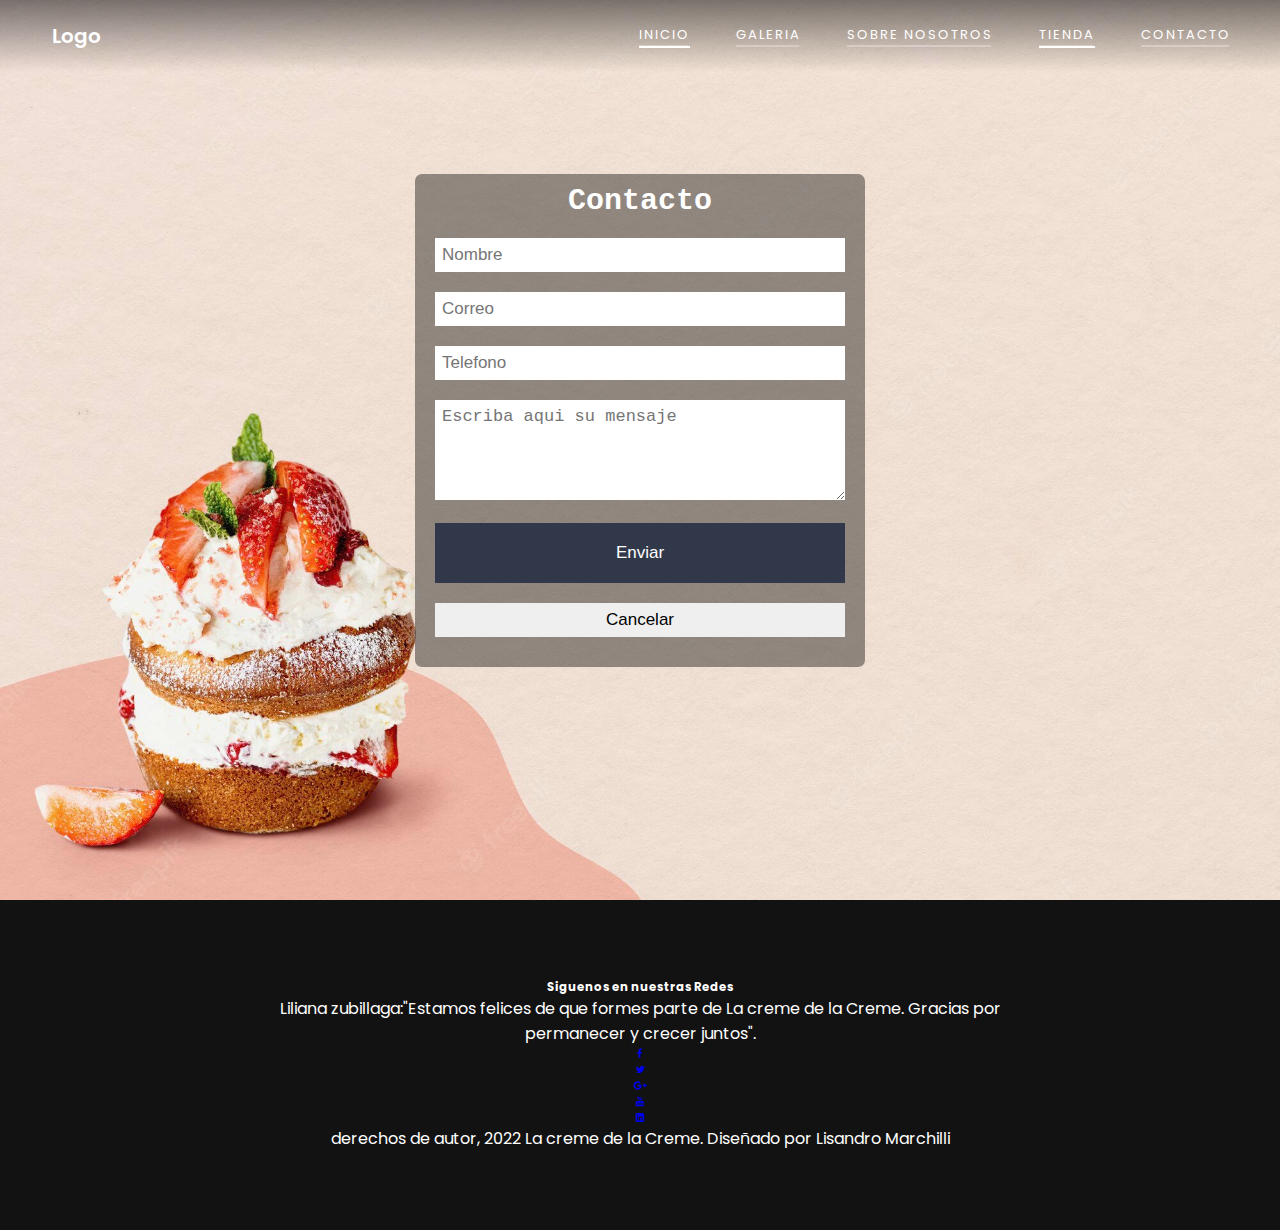
==== paginas/contacto.html @ b9be2d2a "agrego todos los archivos al repositorio" ====
<!DOCTYPE html>
<html lang="es">
<head>
    <meta charset="UTF-8">
    <meta http-equiv="X-UA-Compatible" content="IE=edge">
    <meta name="viewport" content="width=device-width, initial-scale=1.0">
    <link rel="stylesheet" href="https://cdnjs.cloudflare.com/ajax/libs/font-awesome/5.11.2/css/all.min.css"> <!--libreria iconos-->
    <link rel="stylesheet" href="https://cdnjs.cloudflare.com/ajax/libs/font-awesome/4.7.0/css/font-awesome.min.css" />
    <link rel="stylesheet" href="/css/estilo.css"> <!--ubicacion hoja de estilos-->
    <!--favicon-->
    <link rel="icon" href="/favicon/favicon.ico">
  
    <title>contacto|La Creme</title>
</head>
<body >
    <header><!--cabecera-->
        <div class="container">
            <nav class="nav">
                <div class="menu-toggle">
                    <i class="fas fa-bars"></i>
                    <i class="fas fa-times"></i>

                </div>
                <a href="/index.html" class="logo">Logo</a>
                <ul class="nav-list"> 
                    <li>
                        <li class="nav-item">
                            <a href="/index.html" class="nav-link active">Inicio</a>
                        </li>
                    </li>
                    
                    

                        <li>
                            <li class="nav-item">
                                <a href="/paginas/galeria.html" class="nav-link">Galeria</a>
                            </li>
                        </li>

                        <li>
                            <li class="nav-item">
                                <a href="/paginas/nosotros.html" class="nav-link">Sobre Nosotros</a>
                            </li>
                        </li>

                        <li>
                            <li class="nav-item">
                                <a href="/paginas/tienda.html" class="nav-link active">Tienda</a>
                            </li>
                        </li>

                        <li>
                            <li class="nav-item">
                                <a href="/paginas/contacto.html" class="nav-link">Contacto</a>
                            </li>
                        </li>
                    
                </ul>
            </nav>

        </div>
    </header>


    <!--menu contacto-->
    <div id="fondogal">
        <form action="" id="editcontacto">
            <h2 id="cont">Contacto</h2>
            <input type="text" name="nombre" placeholder="Nombre">
            <input type="text" name="correo" placeholder="Correo">
            <input type="text" name="telefono" placeholder="Telefono">
            <textarea name="mensaje" placeholder="Escriba aqui su mensaje"></textarea>
            <input type="button" value="Enviar" id="botoncont">
            <input type="reset" value="Cancelar">
        </form>
    </div>
    <!--fin contacto-->

    <!--pie de pagina-->

<footer>
    <div class="footer-content">
        <h3>Siguenos en nuestras Redes</h3>
        <p> Liliana zubillaga:"Estamos felices de que formes parte de La creme de la Creme. Gracias por permanecer y crecer juntos".</p>
        <ul class="socials">
            <li><a href="#"><i class="fa fa-facebook"></i></a></li>
            <li><a href="#"><i class="fa fa-twitter"></i></a></li>
            <li><a href="#"><i class="fa fa-google-plus"></i></a></li>
            <li><a href="#"><i class="fa fa-youtube"></i></a></li>
            <li><a href="#"><i class="fa fa-linkedin-square"></i></a></li>
        </ul>
    </div>
    <div class="footer-bottom">
        <p>derechos de autor, 2022 La creme de la Creme. Diseñado por <span>Lisandro Marchilli</span></p>
    </div>

</footer>
</body>
</html>
---- css/estilo.css ----
/*fuente*/
@import url('https://fonts.googleapis.com/css2?family=Poppins:ital,wght@0,200;0,300;0,400;0,500;0,600;1,200;1,300;1,400&display=swap');

/*Agregando css a la hoja de estilo html*/
/* estilos Globales*/
*,
*::before,
*::after {
    margin: 0;
    padding: 0;
    box-sizing: border-box;
}

html {
    font-family: 'Poppins', sans-serif; /*fuente texto*/
    font-size: 10px;
    color: #000;
    scroll-behavior: smooth; /*cambio transicion*/
}

body {
    overflow-x: hidden; /*corta el contenido para que no sobresalga de un contenedor*/
}

section {
    padding: 3.9rem 0;
    overflow: hidden;
}

img {
    width: 100%;
    max-width: 100%;
}

a {
    text-decoration: none; /*decoracion (linea sobre el texto no incluir*/
}

p {
    font-size: 1.6rem; /*tamaño texto*/
}

.container {
    width: 100%;
    max-width: 122.5rem;
    margin:  0 auto;
    padding: 0 2.4rem;
}


header {
    width: 100%;
    position: absolute; /*no se mueve */
    top: 0;
    left: 0;
    z-index: 1; /*se colocar delante de cualquier elemento*/
    background-image: linear-gradient(to bottom, rgba(0,0,0,.5), transparent);
}

.nav {
    height: 7.2rem;
    display: flex;
    align-items: center;
    justify-content: center;
}

.menu-toggle {
    color: #fff;
    font-size: 2.2rem;
    position: absolute;
    top: 50%;
    transform: translateY(-50%); /*movil*/
    right: 2.5rem;
    cursor: pointer;/*no aparezca la mano*/
    z-index: 1500; /*posicione sobre los demas elementos*/
}

.x-no {
    display: none; /*no aparece la x*/
}

.nav-list {
    list-style: none; /*sin los puntitos*/
    position: fixed; /*posicion fija*/
    top: 0;
    left: 0;
    width: 80%;
    height: 100vh;
    background-color: #252525;
    padding: 4.4rem;
    display: flex;
    flex-direction: column;
    justify-content: space-around;
    z-index: 1250;
    transform: translateX(-100%);
    
   
}

.nav::before {
    content: '';
    position: fixed;
    top: 0;
    left: 0;
    width: 100vw;
    height: 100vh;
    background-color: rgba(0, 0, 0, .8);
    z-index: 1000;
    opacity: 0;
    transform: scale(0);
    transition: opacity .5s;

}

.open .fa-times {
    display: block;
}

.open .fa-bars {
    display: none;
}

.open .nav-list {
    transform: translateX(0); /*no es necesario pero en internet se agrega por las dudas para que los navegadores respeten*/
}
.open .nav::before{
    opacity: 1;   /*el valor de opacidad en 1 es el predeterminado */
    transform: scale(1); /*predeterminad*/
}

.logo {
    color: #fff;
    font-size: 2rem;
    font-weight: 600;
}

.nav-item {
    border-bottom: 2px solid rgba(255, 255, 255, .3);
}

.nav-link {
    display: block;
    color: #fff;
    text-transform: uppercase; /*mayuscula*/
    font-size: 1.6rem;
    letter-spacing: 2px;
    margin-right: -2px;
}

.nav-link:hover {
    color: #3bcc75; /*al pasar con el cursor*/
}

/*Hero*/


.hero {
    width: 100%;
    height: 70vh;
    background: url("../images/princip.jpg") center no-repeat; /*no se repita imagen*/
    background-size: cover; /*preserva su proporcion propia*/
    display: flex;  /*contenedor flexible*/
    align-items: center;
    text-align: center;
    
}

    

.h2-sub {
    font-size: 3rem;
    font-family: 'Poppins', sans-serif;
    color: #6D123D;
    font-weight: 600;
    line-height: .4;
}

.fil {
    text-transform: uppercase;
    font-size: 3rem;
}

.head {
    color: #6D123D;
    font-size: 3.7rem;
    font-family: 'Poppins', sans-serif;
    text-transform: uppercase;
    font-weight: 900;
    letter-spacing: .5rem;
}

.circle {
    font-size: 1.5rem;
    color: #8A0E49;
    margin: 0 1.6rem;
}

.he-des h5 {
    color: #fff;
    font-size: 1.4rem;
    font-weight: 100;
    text-transform: uppercase;
    margin-bottom: 1.2rem;
    letter-spacing: 3px;
    margin-right: -3px;
}

.btn {
    display: inline-block;
    text-transform: uppercase;
    letter-spacing: 2px;
    margin-right: -2px;
}

.cta-btn {
    font-size: 1.1rem;
    background-color: #ffc845;
    padding: 1.5rem 3rem;
    color: #fff;
    border-radius: .4rem;
}
.cta-btn:hover,
.cta-btn:focus {
    color: #fff;
    background-color: #3bcc75;
}


.global {
    text-align: center;
    margin-top: 3.9rem;
}

.dis-sto .global {
    margin-top: 6.9rem;
}

.global .circle {
    color: #8A0E49;
    margin: 2.4rem 0;
}

.hea-dark {
    color: #252525;
    letter-spacing: .7rem;
    margin-right: -.7rem;
}

.global .h2-sub {
    letter-spacing: -1px;
    line-height: .42;
}

.res-info {
    text-align: center;
}

.res-des {
    margin-bottom: 3rem;
}

.res-des p {
    line-height: 1.6;
    margin-bottom: 2.4rem
}


/*menu*/

.que-rico {
    background: url("../images/pasteles.jpg") center no-repeat;
    background-size: cover;  /*preserva su proporción propia*/
}

.bt {
    min-height: 65vh; /*altura minim q debe tener*/
    display: flex;
    align-items: center;
}


/*platillos*/
/*grid en index*/
.image-group {
    display: grid; /*cuadrícula de una sola columna(uno debajo de otro)*/
    grid-template-columns: repeat(2, 1fr);
    grid-gap: 1.5rem;
    
}




.disco .res-des {
    padding-top: 3rem;
    margin-bottom: 0;
}

.pb {
    background: url("../images/princip.jpg") center no-repeat;
    background-size: cover;
}


/*footer*/
footer {
    padding: 7.9rem 0;
    background-color: #121212;
    color: #fff;
    text-align: center;
    position: relative;
}

.footer-content {
    overflow: hidden; /*hace que el texto que sobresalga por encima del div no sea visible.*/
}

.footer-content h4 {
    font-size: 1.9rem;
    text-transform: uppercase;
    font-weight: 100;
    letter-spacing: 3px;
    margin-bottom: 3rem;
}

.footer-content .circle{
    margin: 2.4rem 0;
}

.footer-content-about {
    margin-bottom: 5.4rem;
}

.footer-content-about p {
    line-height: 2;
}

.social-icons {
    list-style: none;
    margin-bottom: 5.4rem;
    display: flex;
    justify-content: center;
}

.social-icons i {
    font-size: 2rem;
    color: #8A0E49;
    padding: .8rem 2rem;
    
}

.social-icons i:hover,
.social-icons i:focus {
    color: #ffc845;
}

.news-form {
    width: 100%;
    position: relative;
    display: flex;
    justify-content: center;

}

.news-input {
    width: 100%;
    max-width: 25rem;
    padding: 1rem;
    border-radius: .4rem;
}
.news-btn {
    background: transparent;
    border: none;
    color: #252525;
    cursor: pointer;
    font-size: 1.6rem;
    padding: 1px .6rem;
    position: absolute;
    top: 30%;
    margin-left: 20.5rem;
}

@media screen and (min-width: 900px) {

    section {
        padding: 7.9rem;
    }

    .menu-toggle {
        display: none;
    }

    .nav {
        justify-content: space-between;
    }

    .nav-list {
        position: initial;
        width: initial;
        height: initial;
        background-color: transparent;
        padding: 0;
        justify-content: initial;
        flex-direction: row;
        transform: initial;
        transition: initial;
    }

    .nav-item {
        margin: 0 2.4rem;
    }

    .nav-item:last-child {
        margin-right: 0;
    }

    .nav-link {
        font-size: 1.3rem;
    }

    .active {
        position: relative;
    }
    .active::before {
        content: '';
        position: absolute;
        width: 100%;
        height: 2px;
        background-color: #fff;
        left: 0;
        bottom: -3px;
    }

    .h2-sub {
        font-size: 3rem;
    }

    .fil {
        font-size: 3rem;
    }
    .head {
        font-size: 4.7rem;
        letter-spacing: .8rem;
    }

    .res-info {
        display: flex;
        align-items: center;
    }

    .res-info > div {
        flex: 1;
    }

    .pad-rig {
       /* padding-right: 0.50rem;*/
        box-shadow: 1px 10px 15px rgba(0,0,0,0.80);
        width: 100%;
        height: 100%;
        transition:  all 500ms ease;

    }

    .pad-rig:hover{
        transform: scale(1.2);
    }


    .footer-content {
        max-width: 77.5rem;
        margin: auto;
    }

    .footer-content-about {
        max-width: 51.3rem;
        margin:  0 auto 5.4rem;
    }

    .footer-div{
        display: flex;
        justify-content: space-between;
    }

    .social-media,
    .news-form {
        width: 100%;
        max-width: 27.3rem;
        margin: 0 1rem;
    }

   .news-btn {
       margin-left: 7.5rem;
   }
    
}
 /*se aplico flex con grid en el index*/
.fotos-tam {
    display: flex;
    grid-template-columns: repeat (1. 1fr);
    grid-auto-rows: 150px;
    padding: 20px;
    grid-gap: 10px;
    width: 100%;
}



.foto {
    height: 100px;
    width: 100px;
}


.cocina-foto{
    width: 100%;
    display: flex;

}

/*--------------------------------------------------------------------------------------*/
/*contacto*/
/*Agregando css a la hoja de estilo html*/
/*metodo grid*/
#fondogal{
    background-image: url(/images/contacto.jpg);
    background-size: 100vw 100vh;
    background-attachment: fixed;
    margin: 0;
    font-family: monospace;
    display: flex;
    justify-content: center;
    align-items: center;
    min-height: 100vh;
    display: grid;
    padding-bottom: 3em;
    
    

}

#editcontacto{
    width: 450px;
    margin: auto;
    background: rgba(0,0,0,0.4);
    padding: 10px 20px;
    box-sizing: border-box;
    margin-top: 20px;
    border-radius: 7px;
    margin-bottom: 50px;

}

#cont{
    color:#fff;
    text-align: center;
    margin: 0;
    font-size: 30px;
    margin-bottom: 20px;
}

input,textarea {
    width: 100%;
    margin-bottom: 20px;
    padding: 7px;
    box-sizing: border-box;
    font-size: 17px;
    border: none;
}

textarea{
    min-height: 100px;
    max-height: 200px;
    max-width: 100%;
}

#botoncont{
    background: #31384A;
    color: #fff;
    padding: 20px;

}

#boton:hover {
    cursor:pointer;
}

@media (max-width:480px) {
    form{
        width: 100%;
    }
}
/*-----------------------------------------------*/

/*tienda*/

@import url('https://fonts.googleapis.com/css2?family=Pacifico&display=swap');


.card{
 
  align-items: center;
  display: flex;
  justify-content: center;
  box-sizing: content-box;
  background-color: #f1e8e5;
}

.dentro-card{
   width: 600px;
   height: 500px;
   background:url(/images/tienda.jpg) center no-repeat  ;
   cursor: pointer;
   margin-top: 130px;
   margin-bottom: 100px;
   background-size: cover;
   padding: 20px;


}

.contenido,.menu{
    display:flex;
    justify-content: center;
    align-items: center;
    font-family: 'Pacifico', cursive;
   
  
 } 

 .contenido{
    font-size: 60px;
   
 }

 .menu{
    flex-wrap: wrap;
    flex-direction: column;
 
    
 }

 .contenido, .menu h3{
    font-size: 30px;
 }

 .contenido,.menu a{
    text-decoration: none;
    padding: 15px;
    margin-bottom: 5px;
    color: black;
    
 }

 .menu a:hover{
    text-decoration: line-through;
 }


.menu{
    transform: translatey(-220%);
    transition: all 0.5s;
}

.menu{
    overflow: hidden;
}

.dentro-card:hover .menu{
    transform:translatey(0);
}

/*------------------------------------------------------------*/

/*sobre nosotros*/
/*codigo para el grid*/

.sobre-nos{
    align-items: center;
    display: flex;
    justify-content: center;
    background-color: #f1e8e5;
  
  box-sizing: content-box;
}

.nosotros-nos{
    margin-top: 130px;
    margin-bottom: 100px;
    background-size: cover;
    padding: 20px;
    width: 600px;
    height: 500px;
}



.centrar-nos{
    text-align: center;

}

.imagen-nos{
    margin-top: 30px;
    margin-bottom: 30px;
}

/*----------------------------------------------------------*/
/*Galeria*/
/*en galeria se utilizo grid*/

.grid-item:hover{
    filter: opacity(0.9);
    transform: scale(1.04);
}

.grid-galeria{
    display: grid;
    grid-template-columns: repeat(auto-fill, minmax(250px, 1fr));
    grid-auto-rows: minmax(200px, auto);
    gap: 20px;
    padding: 20px;
    grid-auto-flow: dense;
    background-size: cover;
    background-position: center;
    background-repeat: no-repeat;
    place-content: center;
    margin-top: 100px;

}

@media (min-width: 600px){
.wide{
    grid-column: span 2;
}

.tall {
    grid-row: span 2;
}

}
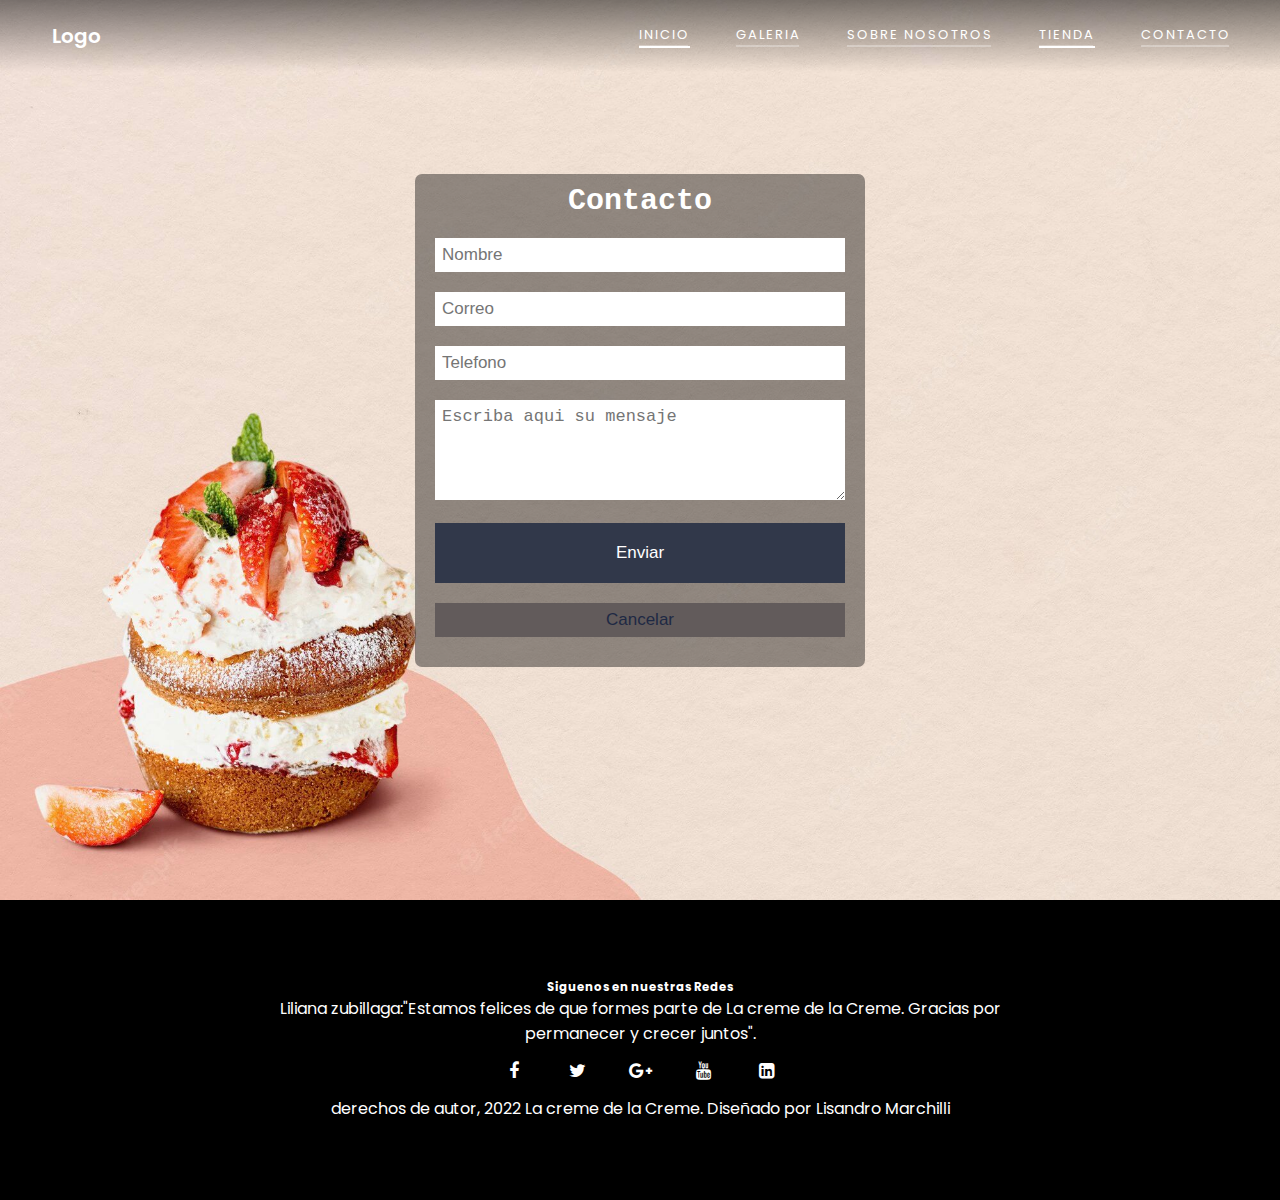
==== commit c008093f: "subiendo entregable sass ejercicio 2" ====
--- a/paginas/contacto.html
+++ b/paginas/contacto.html
@@ -6,7 +6,10 @@
     <meta name="viewport" content="width=device-width, initial-scale=1.0">
     <link rel="stylesheet" href="https://cdnjs.cloudflare.com/ajax/libs/font-awesome/5.11.2/css/all.min.css"> <!--libreria iconos-->
     <link rel="stylesheet" href="https://cdnjs.cloudflare.com/ajax/libs/font-awesome/4.7.0/css/font-awesome.min.css" />
-    <link rel="stylesheet" href="/css/estilo.css"> <!--ubicacion hoja de estilos-->
+    <link rel="stylesheet" href="/css/estilo.css"> 
+    <link rel="stylesheet" href="../scss/style.css">
+    <link rel="stylesheet" href="../scss/variable.css">
+    <!--ubicacion hoja de estilos-->
     <!--favicon-->
     <link rel="icon" href="/favicon/favicon.ico">
   
@@ -70,8 +73,8 @@
             <input type="text" name="correo" placeholder="Correo">
             <input type="text" name="telefono" placeholder="Telefono">
             <textarea name="mensaje" placeholder="Escriba aqui su mensaje"></textarea>
-            <input type="button" value="Enviar" id="botoncont">
-            <input type="reset" value="Cancelar">
+            <input type="button" value="Enviar" class="botoncont">
+            <input type="reset" class="botoncan social-icons" value="Cancelar">
         </form>
     </div>
     <!--fin contacto-->
@@ -83,11 +86,11 @@
         <h3>Siguenos en nuestras Redes</h3>
         <p> Liliana zubillaga:"Estamos felices de que formes parte de La creme de la Creme. Gracias por permanecer y crecer juntos".</p>
         <ul class="socials">
-            <li><a href="#"><i class="fa fa-facebook"></i></a></li>
-            <li><a href="#"><i class="fa fa-twitter"></i></a></li>
-            <li><a href="#"><i class="fa fa-google-plus"></i></a></li>
-            <li><a href="#"><i class="fa fa-youtube"></i></a></li>
-            <li><a href="#"><i class="fa fa-linkedin-square"></i></a></li>
+            <li><a href="#"><i class="fa fa-facebook social-icons"></i></a></li>
+            <li><a href="#"><i class="fa fa-twitter social-icons"></i></a></li>
+            <li><a href="#"><i class="fa fa-google-plus social-icons"></i></a></li>
+            <li><a href="#"><i class="fa fa-youtube social-icons"></i></a></li>
+            <li><a href="#"><i class="fa fa-linkedin-square social-icons"></i></a></li>
         </ul>
     </div>
     <div class="footer-bottom">
--- a/css/estilo.css
+++ b/css/estilo.css
@@ -19,6 +19,19 @@
     scroll-behavior: smooth; /*cambio transicion*/
 }
 
+
+
+
+.nav {
+    height: 7.2rem;
+    display: flex;
+    align-items: center;
+    justify-content: center;
+    }
+    
+
+
+
 body {
     overflow-x: hidden; /*corta el contenido para que no sobresalga de un contenedor*/
 }
@@ -41,44 +54,8 @@
     font-size: 1.6rem; /*tamaño texto*/
 }
 
-.container {
-    width: 100%;
-    max-width: 122.5rem;
-    margin:  0 auto;
-    padding: 0 2.4rem;
-}
-
-
-header {
-    width: 100%;
-    position: absolute; /*no se mueve */
-    top: 0;
-    left: 0;
-    z-index: 1; /*se colocar delante de cualquier elemento*/
-    background-image: linear-gradient(to bottom, rgba(0,0,0,.5), transparent);
-}
-
-.nav {
-    height: 7.2rem;
-    display: flex;
-    align-items: center;
-    justify-content: center;
-}
-
-.menu-toggle {
-    color: #fff;
-    font-size: 2.2rem;
-    position: absolute;
-    top: 50%;
-    transform: translateY(-50%); /*movil*/
-    right: 2.5rem;
-    cursor: pointer;/*no aparezca la mano*/
-    z-index: 1500; /*posicione sobre los demas elementos*/
-}
-
-.x-no {
-    display: none; /*no aparece la x*/
-}
+
+
 
 .nav-list {
     list-style: none; /*sin los puntitos*/
@@ -98,59 +75,9 @@
    
 }
 
-.nav::before {
-    content: '';
-    position: fixed;
-    top: 0;
-    left: 0;
-    width: 100vw;
-    height: 100vh;
-    background-color: rgba(0, 0, 0, .8);
-    z-index: 1000;
-    opacity: 0;
-    transform: scale(0);
-    transition: opacity .5s;
-
-}
-
-.open .fa-times {
-    display: block;
-}
-
-.open .fa-bars {
-    display: none;
-}
-
-.open .nav-list {
-    transform: translateX(0); /*no es necesario pero en internet se agrega por las dudas para que los navegadores respeten*/
-}
-.open .nav::before{
-    opacity: 1;   /*el valor de opacidad en 1 es el predeterminado */
-    transform: scale(1); /*predeterminad*/
-}
-
-.logo {
-    color: #fff;
-    font-size: 2rem;
-    font-weight: 600;
-}
-
-.nav-item {
-    border-bottom: 2px solid rgba(255, 255, 255, .3);
-}
-
-.nav-link {
-    display: block;
-    color: #fff;
-    text-transform: uppercase; /*mayuscula*/
-    font-size: 1.6rem;
-    letter-spacing: 2px;
-    margin-right: -2px;
-}
-
-.nav-link:hover {
-    color: #3bcc75; /*al pasar con el cursor*/
-}
+
+
+
 
 /*Hero*/
 
@@ -206,25 +133,6 @@
     margin-right: -3px;
 }
 
-.btn {
-    display: inline-block;
-    text-transform: uppercase;
-    letter-spacing: 2px;
-    margin-right: -2px;
-}
-
-.cta-btn {
-    font-size: 1.1rem;
-    background-color: #ffc845;
-    padding: 1.5rem 3rem;
-    color: #fff;
-    border-radius: .4rem;
-}
-.cta-btn:hover,
-.cta-btn:focus {
-    color: #fff;
-    background-color: #3bcc75;
-}
 
 
 .global {
@@ -303,57 +211,6 @@
 }
 
 
-/*footer*/
-footer {
-    padding: 7.9rem 0;
-    background-color: #121212;
-    color: #fff;
-    text-align: center;
-    position: relative;
-}
-
-.footer-content {
-    overflow: hidden; /*hace que el texto que sobresalga por encima del div no sea visible.*/
-}
-
-.footer-content h4 {
-    font-size: 1.9rem;
-    text-transform: uppercase;
-    font-weight: 100;
-    letter-spacing: 3px;
-    margin-bottom: 3rem;
-}
-
-.footer-content .circle{
-    margin: 2.4rem 0;
-}
-
-.footer-content-about {
-    margin-bottom: 5.4rem;
-}
-
-.footer-content-about p {
-    line-height: 2;
-}
-
-.social-icons {
-    list-style: none;
-    margin-bottom: 5.4rem;
-    display: flex;
-    justify-content: center;
-}
-
-.social-icons i {
-    font-size: 2rem;
-    color: #8A0E49;
-    padding: .8rem 2rem;
-    
-}
-
-.social-icons i:hover,
-.social-icons i:focus {
-    color: #ffc845;
-}
 
 .news-form {
     width: 100%;
@@ -415,9 +272,7 @@
         margin-right: 0;
     }
 
-    .nav-link {
-        font-size: 1.3rem;
-    }
+   
 
     .active {
         position: relative;
@@ -466,32 +321,6 @@
         transform: scale(1.2);
     }
 
-
-    .footer-content {
-        max-width: 77.5rem;
-        margin: auto;
-    }
-
-    .footer-content-about {
-        max-width: 51.3rem;
-        margin:  0 auto 5.4rem;
-    }
-
-    .footer-div{
-        display: flex;
-        justify-content: space-between;
-    }
-
-    .social-media,
-    .news-form {
-        width: 100%;
-        max-width: 27.3rem;
-        margin: 0 1rem;
-    }
-
-   .news-btn {
-       margin-left: 7.5rem;
-   }
     
 }
  /*se aplico flex con grid en el index*/
@@ -574,12 +403,7 @@
     max-width: 100%;
 }
 
-#botoncont{
-    background: #31384A;
-    color: #fff;
-    padding: 20px;
-
-}
+
 
 #boton:hover {
     cursor:pointer;
@@ -735,7 +559,7 @@
 }
 
 .tall {
-    grid-row: span 2;
+    grid-row: span 3;
 }
 
 }--- a/scss/style.css
+++ b/scss/style.css
@@ -0,0 +1,159 @@
+@charset "UTF-8";
+/*utilizado en la galeria de fotos -> galeria.html. la variable se encuentra en etilo.css columna 583*/
+/*utilizado  en _header.scss*/
+/*utilizado en contacto.html*/
+/*incluido en _button.scss*/
+header {
+  width: 100%;
+  position: absolute; /*no se mueve */
+  top: 0;
+  left: 0;
+  z-index: 1; /*se colocar delante de cualquier elemento*/
+  background-image: linear-gradient(to bottom, rgba(0, 0, 0, 0.5), transparent);
+}
+
+header p {
+  font-size: 1.6rem; /*tamaño texto*/
+}
+
+header a {
+  text-decoration: none; /*decoracion (linea sobre el texto no incluir*/
+}
+
+.container {
+  width: 100%;
+  max-width: 122.5rem;
+  margin: 0 auto;
+  padding: 0 2.4rem;
+}
+
+.menu-toggle {
+  color: #fff;
+  font-size: 2.2rem;
+  position: absolute;
+  top: 50%;
+  transform: translateY(-50%); /*movil*/
+  right: 2.5rem;
+  cursor: pointer; /*no aparezca la mano*/
+  z-index: 1500; /*posicione sobre los demas elementos*/
+}
+
+.x-no {
+  display: none; /*no aparece la x*/
+}
+
+.logo {
+  color: #fff;
+  font-size: 2rem;
+  font-weight: 600;
+}
+
+.nav::before {
+  content: "";
+  position: fixed;
+  top: 0;
+  left: 0;
+  width: 100vw;
+  height: 100vh;
+  background-color: rgba(0, 0, 0, 0.8);
+  z-index: 1000;
+  opacity: 0;
+  transform: scale(0);
+  transition: opacity 0.5s;
+}
+
+.open .fa-times {
+  display: block;
+}
+
+.open .fa-bars {
+  display: none;
+}
+
+.open .nav-list {
+  transform: translateX(0); /*no es necesario pero en internet se agrega por las dudas para que los navegadores respeten*/
+}
+
+.open .nav::before {
+  opacity: 1; /*el valor de opacidad en 1 es el predeterminado */
+  transform: scale(1); /*predeterminad*/
+}
+
+.nav-item {
+  border-bottom: 2px solid rgba(255, 255, 255, 0.3);
+}
+
+.nav-link:hover {
+  color: #3bcc75; /*al pasar con el cursor*/
+}
+
+footer {
+  padding: 7.9rem 0;
+  background-color: black;
+  color: #fff;
+  text-align: center;
+}
+footer .footer-content {
+  max-width: 77.5rem;
+  margin: auto;
+}
+footer .footer-content ul li {
+  display: inline-block;
+}
+footer .social-icons {
+  margin: 0 5px;
+  width: 50px;
+  height: 50px;
+  line-height: 50px;
+  font-size: 18px;
+  color: #fff;
+}
+
+/*utilizado en _button.scss*/
+.btn {
+  display: inline-block;
+  text-transform: uppercase;
+  letter-spacing: 2px;
+  margin-right: -2px;
+}
+
+.cta-btn {
+  font-size: 1.1rem;
+  background-color: #ffc845;
+  padding: 1.5rem 3rem;
+  color: #fff;
+  border-radius: 0.4rem;
+}
+
+.nav-link {
+  display: block;
+  color: #fff;
+  text-transform: uppercase; /*mayuscula*/
+  font-size: 1.6rem;
+  letter-spacing: 2px;
+  margin-right: -2px;
+}
+
+.cta-btn:hover,
+.cta-btn:focus {
+  color: #fff;
+  background-color: #3bcc75;
+}
+
+/*----------------------------------------------------*/
+.botoncont {
+  background: #31384A;
+  color: white;
+  padding: 20px;
+}
+
+.botoncan {
+  background: #625b5b;
+  color: #1e2944;
+}
+
+.nav-link {
+  font-size: 1.3rem;
+}
+
+/*--------------------------------------------*//*# sourceMappingURL=style.css.map */--- a/scss/variable.css
+++ b/scss/variable.css
@@ -0,0 +1 @@
+/*# sourceMappingURL=variable.css.map */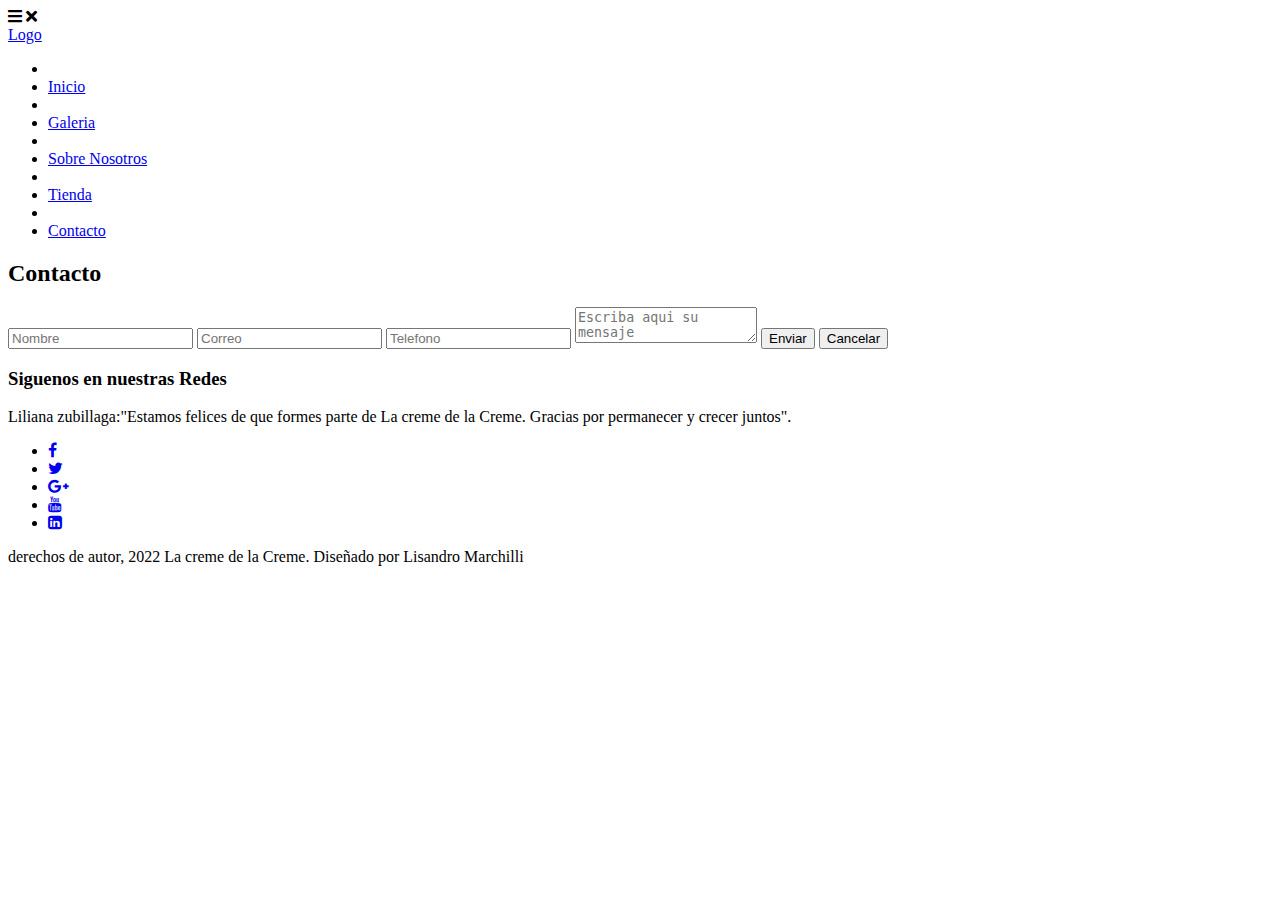
==== commit d7804fd1: "modificaciones generales" ====
--- a/paginas/contacto.html
+++ b/paginas/contacto.html
@@ -4,12 +4,16 @@
     <meta charset="UTF-8">
     <meta http-equiv="X-UA-Compatible" content="IE=edge">
     <meta name="viewport" content="width=device-width, initial-scale=1.0">
+    <!--SEO-->
+    <meta name="description" content="reposteria casera en la ciudad de san nicolas de los arroyos provincia de buenos aires Argentina">
+    <meta name="keywords" content="tortas, reposteria,brownie,dulce de leche,venta,pedido,riquisimo">
     <link rel="stylesheet" href="https://cdnjs.cloudflare.com/ajax/libs/font-awesome/5.11.2/css/all.min.css"> <!--libreria iconos-->
     <link rel="stylesheet" href="https://cdnjs.cloudflare.com/ajax/libs/font-awesome/4.7.0/css/font-awesome.min.css" />
-    <link rel="stylesheet" href="/css/estilo.css"> 
-    <link rel="stylesheet" href="../scss/style.css">
-    <link rel="stylesheet" href="../scss/variable.css">
-    <!--ubicacion hoja de estilos-->
+    <link rel="stylesheet" href="css/estilo.css"> <!--ubicacion hoja de estilos-->
+    <!--SASS-->
+    <link rel="stylesheet" href="./scss/style.css">
+    <link rel="stylesheet" href="./scss/variable.css">
+  
     <!--favicon-->
     <link rel="icon" href="/favicon/favicon.ico">
   
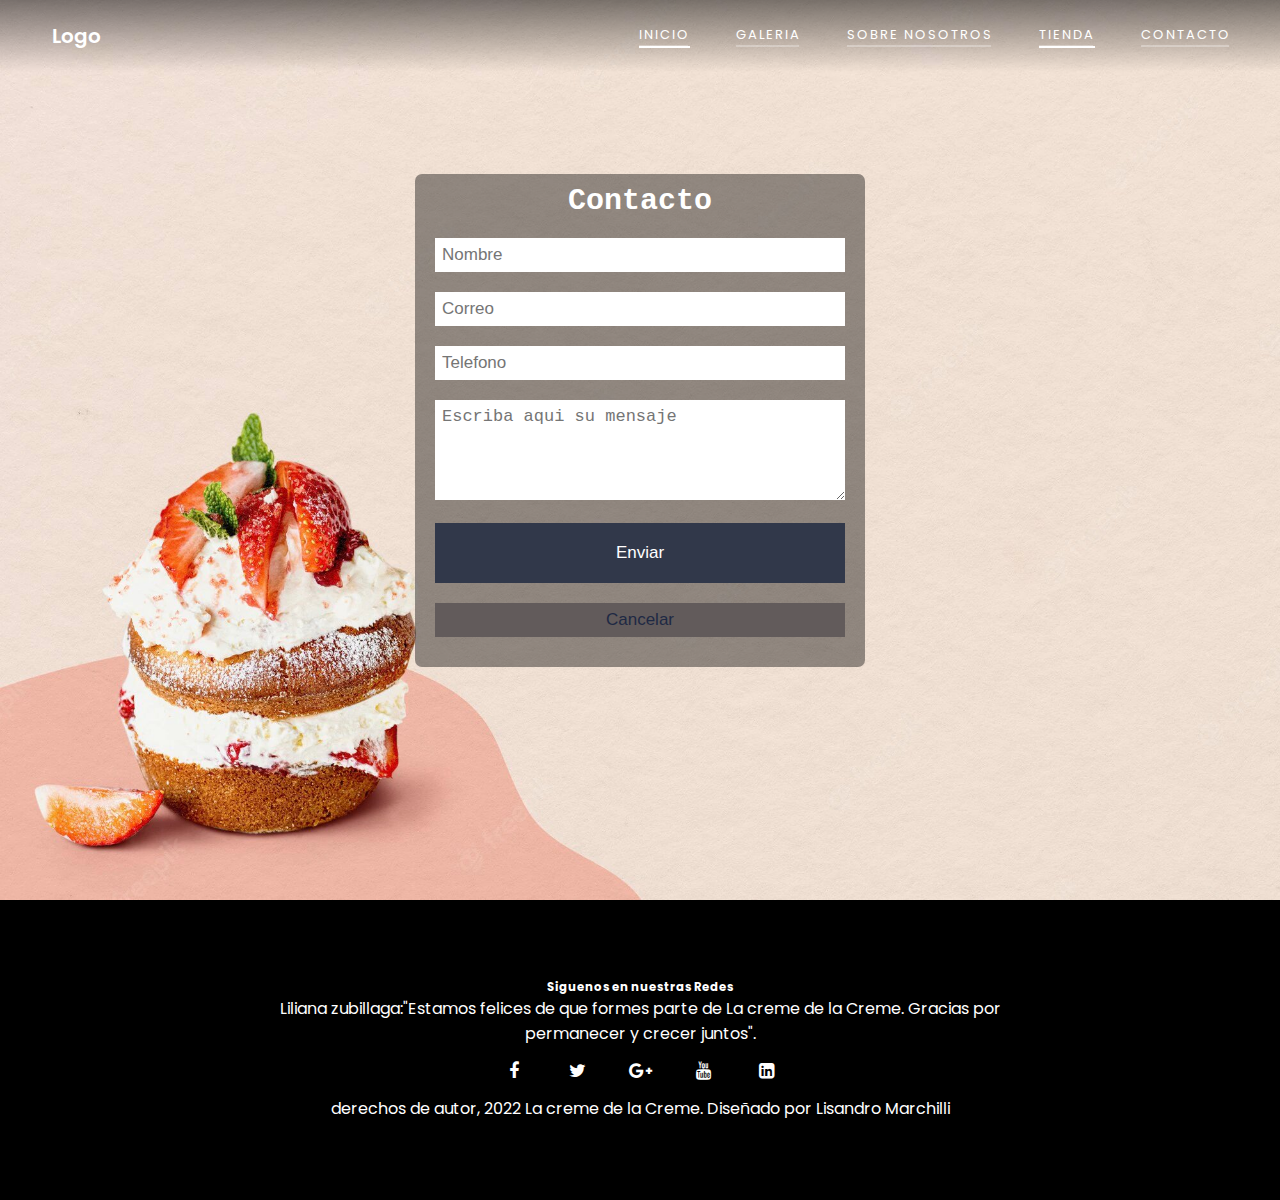
==== commit 71eb0279: "ultimos retoques" ====
--- a/paginas/contacto.html
+++ b/paginas/contacto.html
@@ -9,13 +9,14 @@
     <meta name="keywords" content="tortas, reposteria,brownie,dulce de leche,venta,pedido,riquisimo">
     <link rel="stylesheet" href="https://cdnjs.cloudflare.com/ajax/libs/font-awesome/5.11.2/css/all.min.css"> <!--libreria iconos-->
     <link rel="stylesheet" href="https://cdnjs.cloudflare.com/ajax/libs/font-awesome/4.7.0/css/font-awesome.min.css" />
-    <link rel="stylesheet" href="css/estilo.css"> <!--ubicacion hoja de estilos-->
+    <link rel="stylesheet" href="../css/estilo.css"> <!--ubicacion hoja de estilos-->
     <!--SASS-->
-    <link rel="stylesheet" href="./scss/style.css">
-    <link rel="stylesheet" href="./scss/variable.css">
+    <link rel="stylesheet" href="../scss/style.css">
+    <link rel="stylesheet" href="../scss/variable.css">
   
-    <!--favicon-->
-    <link rel="icon" href="/favicon/favicon.ico">
+        <!--favicon-->
+        <link rel="icon" href="/favicon/favicon.ico">    
+  
   
     <title>contacto|La Creme</title>
 </head>
@@ -68,6 +69,21 @@
         </div>
     </header>
 
+    <script>
+        const selectElement = function(element) {
+            return document.querySelector(element);
+
+        }
+
+        let menuToggle = selectElement('.menu-toggle');
+        let body = selectElement('body');
+
+        menuToggle.addEventListener('click', function(){
+            body.classList.toggle('open');
+        })
+
+    </script>
+
 
     <!--menu contacto-->
     <div id="fondogal">
--- a/css/estilo.css
+++ b/css/estilo.css
@@ -0,0 +1,566 @@
+
+/*fuente*/
+@import url('https://fonts.googleapis.com/css2?family=Poppins:ital,wght@0,200;0,300;0,400;0,500;0,600;1,200;1,300;1,400&display=swap');
+
+/*Agregando css a la hoja de estilo html*/
+/* estilos Globales*/
+*,
+*::before,
+*::after {
+    margin: 0;
+    padding: 0;
+    box-sizing: border-box;
+}
+
+html {
+    font-family: 'Poppins', sans-serif; /*fuente texto*/
+    font-size: 10px;
+    color: #000;
+    scroll-behavior: smooth; /*cambio transicion*/
+}
+
+
+
+
+.nav {
+    height: 7.2rem;
+    display: flex;
+    align-items: center;
+    justify-content: center;
+    }
+    
+
+
+
+body {
+    overflow-x: hidden; /*corta el contenido para que no sobresalga de un contenedor*/
+}
+
+section {
+    padding: 3.9rem 0;
+    overflow: hidden;
+}
+
+img {
+    width: 100%;
+    max-width: 100%;
+}
+
+a {
+    text-decoration: none; /*decoracion (linea sobre el texto no incluir*/
+}
+
+p {
+    font-size: 1.6rem; /*tamaño texto*/
+}
+
+
+
+
+.nav-list {
+    list-style: none; /*sin los puntitos*/
+    position: fixed; /*posicion fija*/
+    top: 0;
+    left: 0;
+    width: 80%;
+    height: 100vh;
+    background-color: #252525;
+    padding: 4.4rem;
+    display: flex;
+    flex-direction: column;
+    justify-content: space-around;
+    z-index: 1250;
+    transform: translateX(-100%);
+    
+   
+}
+
+
+
+
+
+/*Hero*/
+
+
+.hero {
+    width: 100%;
+    height: 70vh;
+    background: url("../images/princip.jpg") center no-repeat; /*no se repita imagen*/
+    background-size: cover; /*preserva su proporcion propia*/
+    display: flex;  /*contenedor flexible*/
+    align-items: center;
+    text-align: center;
+    
+}
+
+    
+
+.h2-sub {
+    font-size: 3rem;
+    font-family: 'Poppins', sans-serif;
+    color: #6D123D;
+    font-weight: 600;
+    line-height: .4;
+}
+
+.fil {
+    text-transform: uppercase;
+    font-size: 3rem;
+}
+
+.head {
+    color: #6D123D;
+    font-size: 3.7rem;
+    font-family: 'Poppins', sans-serif;
+    text-transform: uppercase;
+    font-weight: 900;
+    letter-spacing: .5rem;
+}
+
+.circle {
+    font-size: 1.5rem;
+    color: #8A0E49;
+    margin: 0 1.6rem;
+}
+
+.he-des h5 {
+    color: #fff;
+    font-size: 1.4rem;
+    font-weight: 100;
+    text-transform: uppercase;
+    margin-bottom: 1.2rem;
+    letter-spacing: 3px;
+    margin-right: -3px;
+}
+
+
+
+.global {
+    text-align: center;
+    margin-top: 3.9rem;
+}
+
+.dis-sto .global {
+    margin-top: 6.9rem;
+}
+
+.global .circle {
+    color: #8A0E49;
+    margin: 2.4rem 0;
+}
+
+.hea-dark {
+    color: #252525;
+    letter-spacing: .7rem;
+    margin-right: -.7rem;
+}
+
+.global .h2-sub {
+    letter-spacing: -1px;
+    line-height: .42;
+}
+
+.res-info {
+    text-align: center;
+}
+
+.res-des {
+    margin-bottom: 3rem;
+}
+
+.res-des p {
+    line-height: 1.6;
+    margin-bottom: 2.4rem
+}
+
+
+/*menu*/
+
+.que-rico {
+    background: url("../images/pasteles.jpg") center no-repeat;
+    background-size: cover;  /*preserva su proporción propia*/
+    margin-top: 20px;
+}
+
+.bt {
+    min-height: 65vh; /*altura minim q debe tener*/
+    display: flex;
+    align-items: center;
+}
+
+
+/*platillos*/
+/*grid en index*/
+.image-group {
+    display: grid; /*cuadrícula de una sola columna(uno debajo de otro)*/
+    grid-template-columns: repeat(2, 1fr);
+    grid-gap: 1.5rem;
+    
+}
+
+
+
+
+.disco .res-des {
+    padding-top: 3rem;
+    margin-bottom: 0;
+}
+
+.pb {
+    background: url("../images/princip.jpg") center no-repeat;
+    background-size: cover;
+}
+
+
+
+.news-form {
+    width: 100%;
+    position: relative;
+    display: flex;
+    justify-content: center;
+
+}
+
+.news-input {
+    width: 100%;
+    max-width: 25rem;
+    padding: 1rem;
+    border-radius: .4rem;
+}
+.news-btn {
+    background: transparent;
+    border: none;
+    color: #252525;
+    cursor: pointer;
+    font-size: 1.6rem;
+    padding: 1px .6rem;
+    position: absolute;
+    top: 30%;
+    margin-left: 20.5rem;
+}
+
+@media screen and (min-width: 900px) {
+
+    section {
+        padding: 7.9rem;
+    }
+
+    .menu-toggle {
+        display: none;
+    }
+
+    .nav {
+        justify-content: space-between;
+    }
+
+    .nav-list {
+        position: initial;
+        width: initial;
+        height: initial;
+        background-color: transparent;
+        padding: 0;
+        justify-content: initial;
+        flex-direction: row;
+        transform: initial;
+        transition: initial;
+    }
+
+    .nav-item {
+        margin: 0 2.4rem;
+    }
+
+    .nav-item:last-child {
+        margin-right: 0;
+    }
+
+   
+
+    .active {
+        position: relative;
+    }
+    .active::before {
+        content: '';
+        position: absolute;
+        width: 100%;
+        height: 2px;
+        background-color: #fff;
+        left: 0;
+        bottom: -3px;
+    }
+
+    .h2-sub {
+        font-size: 3rem;
+    }
+
+    .fil {
+        font-size: 3rem;
+    }
+    .head {
+        font-size: 4.7rem;
+        letter-spacing: .8rem;
+    }
+
+    .res-info {
+        display: flex;
+        align-items: center;
+    }
+
+    .res-info > div {
+        flex: 1;
+    }
+
+    .pad-rig {
+       /* padding-right: 0.50rem;*/
+        box-shadow: 1px 10px 15px rgba(0,0,0,0.80);
+        width: 100%;
+        height: 100%;
+        transition:  all 500ms ease;
+
+    }
+
+    .pad-rig:hover{
+        transform: scale(1.2);
+    }
+
+    
+}
+ /*se aplico flex con grid en el index*/
+.fotos-tam {
+    display: flex;
+    grid-template-columns: repeat (1. 1fr);
+    grid-auto-rows: 150px;
+    padding: 20px;
+    grid-gap: 10px;
+    width: 100%;
+}
+
+
+
+.foto {
+    height: 100px;
+    width: 100px;
+}
+
+
+.cocina-foto{
+    width: 100%;
+    display: flex;
+
+}
+
+/*--------------------------------------------------------------------------------------*/
+/*contacto*/
+/*Agregando css a la hoja de estilo html*/
+/*metodo grid*/
+#fondogal{
+    background-image: url(/images/contacto.jpg);
+    background-size: 100vw 100vh;
+    background-attachment: fixed;
+    margin: 0;
+    font-family: monospace;
+    display: flex;
+    justify-content: center;
+    align-items: center;
+    min-height: 100vh;
+    display: grid;
+    padding-bottom: 3em;
+    
+    
+
+}
+
+#editcontacto{
+    width: 450px;
+    margin: auto;
+    background: rgba(0,0,0,0.4);
+    padding: 10px 20px;
+    box-sizing: border-box;
+    margin-top: 20px;
+    border-radius: 7px;
+    margin-bottom: 50px;
+
+}
+
+#cont{
+    color:#fff;
+    text-align: center;
+    margin: 0;
+    font-size: 30px;
+    margin-bottom: 20px;
+}
+
+input,textarea {
+    width: 100%;
+    margin-bottom: 20px;
+    padding: 7px;
+    box-sizing: border-box;
+    font-size: 17px;
+    border: none;
+}
+
+textarea{
+    min-height: 100px;
+    max-height: 200px;
+    max-width: 100%;
+}
+
+
+
+#boton:hover {
+    cursor:pointer;
+}
+
+@media (max-width:480px) {
+    form{
+        width: 100%;
+    }
+}
+/*-----------------------------------------------*/
+
+/*tienda*/
+
+@import url('https://fonts.googleapis.com/css2?family=Pacifico&display=swap');
+
+
+.card{
+ 
+  align-items: center;
+  display: flex;
+  justify-content: center;
+  box-sizing: content-box;
+  background-color: #f1e8e5;
+}
+
+.dentro-card{
+   width: 600px;
+   height: 500px;
+   background:url(/images/tienda.jpg) center no-repeat  ;
+   cursor: pointer;
+   margin-top: 130px;
+   margin-bottom: 100px;
+   background-size: cover;
+   padding: 20px;
+
+
+}
+
+.contenido,.menu{
+    display:flex;
+    justify-content: center;
+    align-items: center;
+    font-family: 'Pacifico', cursive;
+   
+  
+ } 
+
+ .contenido{
+    font-size: 60px;
+   
+ }
+
+ .menu{
+    flex-wrap: wrap;
+    flex-direction: column;
+ 
+    
+ }
+
+ .contenido, .menu h3{
+    font-size: 30px;
+ }
+
+ .contenido,.menu a{
+    text-decoration: none;
+    padding: 15px;
+    margin-bottom: 5px;
+    color: black;
+    
+ }
+
+ .menu a:hover{
+    text-decoration: line-through;
+ }
+
+
+.menu{
+    transform: translatey(-220%);
+    transition: all 0.5s;
+}
+
+.menu{
+    overflow: hidden;
+}
+
+.dentro-card:hover .menu{
+    transform:translatey(0);
+}
+
+/*------------------------------------------------------------*/
+
+/*sobre nosotros*/
+/*codigo para el grid*/
+
+.sobre-nos{
+    align-items: center;
+    display: flex;
+    justify-content: center;
+    background-color: #f1e8e5;
+  
+  box-sizing: content-box;
+}
+
+.nosotros-nos{
+    margin-top: 130px;
+    margin-bottom: 100px;
+    background-size: cover;
+    padding: 20px;
+    width: 600px;
+    height: 500px;
+}
+
+
+
+.centrar-nos{
+    text-align: center;
+
+}
+
+.imagen-nos{
+    margin-top: 30px;
+    margin-bottom: 30px;
+}
+
+/*----------------------------------------------------------*/
+/*Galeria*/
+/*en galeria se utilizo grid*/
+
+.grid-item:hover{
+    filter: opacity(0.9);
+    transform: scale(1.04);
+}
+
+.grid-galeria{
+    display: grid;
+    grid-template-columns: repeat(auto-fill, minmax(250px, 1fr));
+    grid-auto-rows: minmax(200px, auto);
+    gap: 20px;
+    padding: 20px;
+    grid-auto-flow: dense;
+    background-size: cover;
+    background-position: center;
+    background-repeat: no-repeat;
+    place-content: center;
+    margin-top: 100px;
+
+}
+
+@media (min-width: 600px){
+.wide{
+    grid-column: span 2;
+}
+
+.tall {
+    grid-row: span 3;
+}
+
+}--- a/scss/style.css
+++ b/scss/style.css
@@ -0,0 +1,159 @@
+@charset "UTF-8";
+/*utilizado en la galeria de fotos -> galeria.html. la variable se encuentra en etilo.css columna 583*/
+/*utilizado  en _header.scss*/
+/*utilizado en contacto.html*/
+/*incluido en _button.scss*/
+header {
+  width: 100%;
+  position: absolute; /*no se mueve */
+  top: 0;
+  left: 0;
+  z-index: 1; /*se colocar delante de cualquier elemento*/
+  background-image: linear-gradient(to bottom, rgba(0, 0, 0, 0.5), transparent);
+}
+
+header p {
+  font-size: 1.6rem; /*tamaño texto*/
+}
+
+header a {
+  text-decoration: none; /*decoracion (linea sobre el texto no incluir*/
+}
+
+.container {
+  width: 100%;
+  max-width: 122.5rem;
+  margin: 0 auto;
+  padding: 0 2.4rem;
+}
+
+.menu-toggle {
+  color: #fff;
+  font-size: 2.2rem;
+  position: absolute;
+  top: 50%;
+  transform: translateY(-50%); /*movil*/
+  right: 2.5rem;
+  cursor: pointer; /*no aparezca la mano*/
+  z-index: 1500; /*posicione sobre los demas elementos*/
+}
+
+.x-no {
+  display: none; /*no aparece la x*/
+}
+
+.logo {
+  color: #fff;
+  font-size: 2rem;
+  font-weight: 600;
+}
+
+.nav::before {
+  content: "";
+  position: fixed;
+  top: 0;
+  left: 0;
+  width: 100vw;
+  height: 100vh;
+  background-color: rgba(0, 0, 0, 0.8);
+  z-index: 1000;
+  opacity: 0;
+  transform: scale(0);
+  transition: opacity 0.5s;
+}
+
+.open .fa-times {
+  display: block;
+}
+
+.open .fa-bars {
+  display: none;
+}
+
+.open .nav-list {
+  transform: translateX(0); /*no es necesario pero en internet se agrega por las dudas para que los navegadores respeten*/
+}
+
+.open .nav::before {
+  opacity: 1; /*el valor de opacidad en 1 es el predeterminado */
+  transform: scale(1); /*predeterminad*/
+}
+
+.nav-item {
+  border-bottom: 2px solid rgba(255, 255, 255, 0.3);
+}
+
+.nav-link:hover {
+  color: #3bcc75; /*al pasar con el cursor*/
+}
+
+footer {
+  padding: 7.9rem 0;
+  background-color: black;
+  color: #fff;
+  text-align: center;
+}
+footer .footer-content {
+  max-width: 77.5rem;
+  margin: auto;
+}
+footer .footer-content ul li {
+  display: inline-block;
+}
+footer .social-icons {
+  margin: 0 5px;
+  width: 50px;
+  height: 50px;
+  line-height: 50px;
+  font-size: 18px;
+  color: #fff;
+}
+
+/*utilizado en _button.scss*/
+.btn {
+  display: inline-block;
+  text-transform: uppercase;
+  letter-spacing: 2px;
+  margin-right: -2px;
+}
+
+.cta-btn {
+  font-size: 1.1rem;
+  background-color: #ffc845;
+  padding: 1.5rem 3rem;
+  color: #fff;
+  border-radius: 0.4rem;
+}
+
+.nav-link {
+  display: block;
+  color: #fff;
+  text-transform: uppercase; /*mayuscula*/
+  font-size: 1.6rem;
+  letter-spacing: 2px;
+  margin-right: -2px;
+}
+
+.cta-btn:hover,
+.cta-btn:focus {
+  color: #fff;
+  background-color: #3bcc75;
+}
+
+/*----------------------------------------------------*/
+.botoncont {
+  background: #31384A;
+  color: white;
+  padding: 20px;
+}
+
+.botoncan {
+  background: #625b5b;
+  color: #1e2944;
+}
+
+.nav-link {
+  font-size: 1.3rem;
+}
+
+/*--------------------------------------------*//*# sourceMappingURL=style.css.map */--- a/scss/variable.css
+++ b/scss/variable.css
@@ -0,0 +1 @@
+/*# sourceMappingURL=variable.css.map */